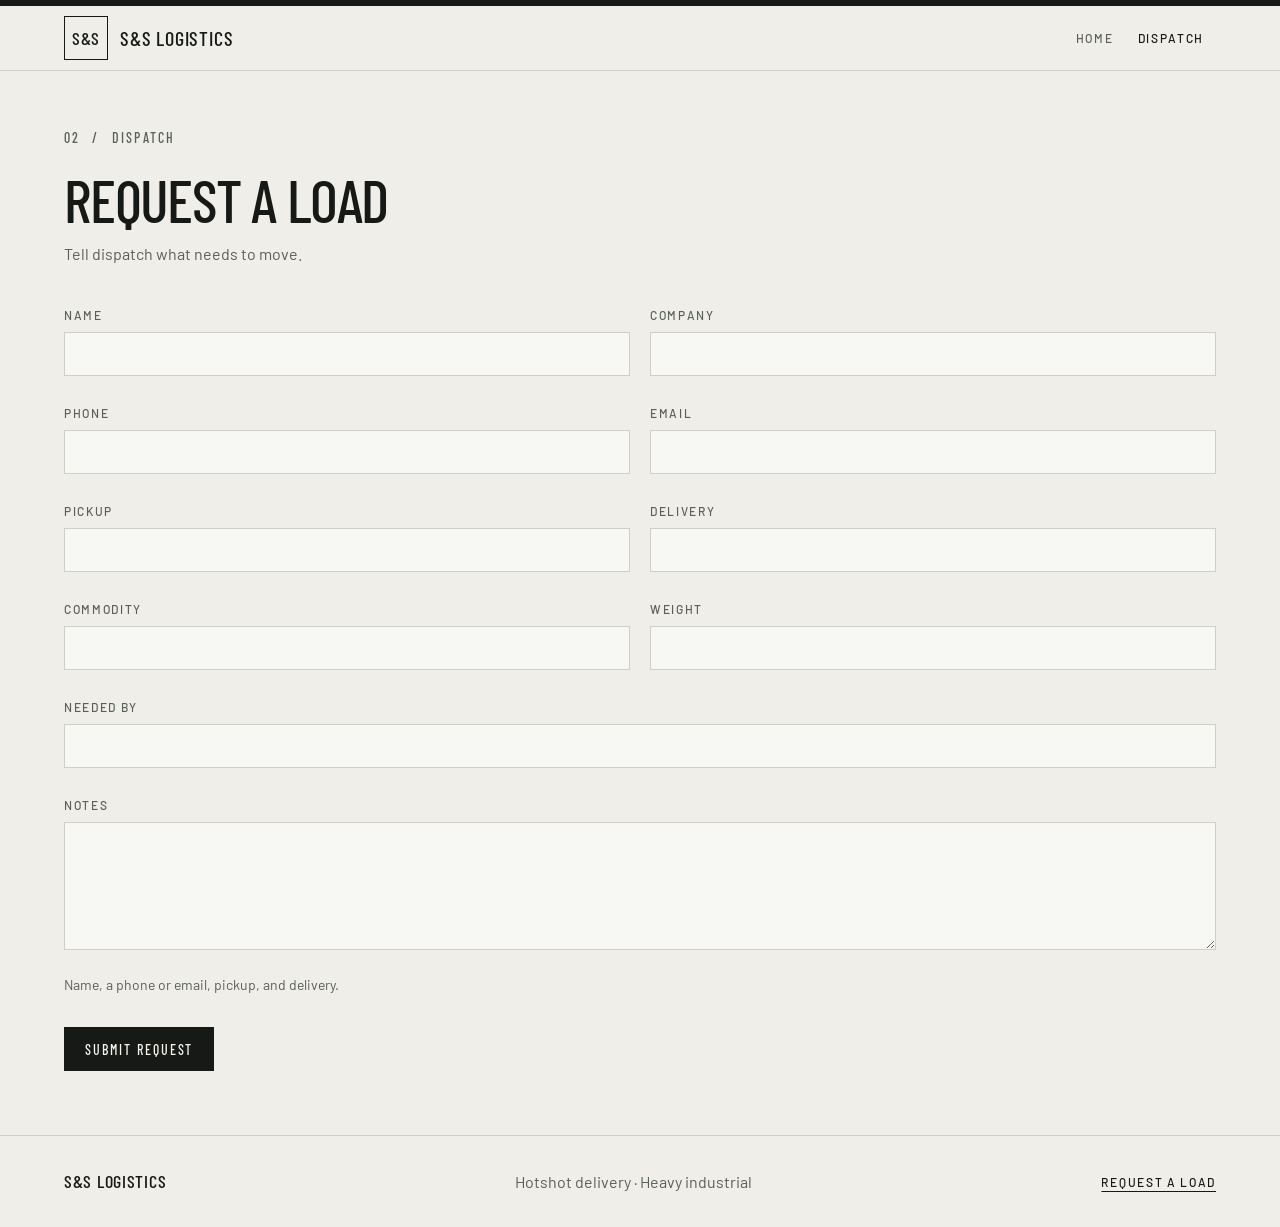
==== dispatch.html @ 4f6dfde2 "added base files" ====
<!DOCTYPE html>
<html lang="en">
  <head>
    <meta charset="utf-8" />
    <meta name="viewport" content="width=device-width, initial-scale=1" />
    <title>Dispatch — S&S Logistics</title>
    <meta name="description" content="Request a hotshot load from S&S Logistics." />
    <meta name="theme-color" content="#efeee9" />
    <link rel="icon" href="favicon.svg" type="image/svg+xml" />
    <link rel="stylesheet" href="css/site.css" />
  </head>
  <body>
    <header class="site-header">
      <div class="ink-bar"></div>
      <div class="wrap header-row">
        <a class="brand" href="index.html">
          <span class="mark" aria-hidden="true">S&S</span>
          <span class="wordmark">S&S Logistics</span>
        </a>
        <nav class="nav" aria-label="Primary">
          <a href="index.html">Home</a>
          <a href="dispatch.html" aria-current="page">Dispatch</a>
        </nav>
      </div>
    </header>

    <main class="wrap page">
      <div class="form-intro">
        <p class="kicker">02<span aria-hidden="true">/</span>Dispatch</p>
        <h1>Request a load</h1>
        <p class="lede">Tell dispatch what needs to move.</p>
      </div>

      <form id="load-form" novalidate>
        <div class="honey" aria-hidden="true">
          <label>Leave blank<input type="text" name="_honey" tabindex="-1" autocomplete="off" /></label>
        </div>
        <div class="grid">
          <div class="field">
            <label class="label" for="name">Name</label>
            <input id="name" name="name" autocomplete="name" />
            <p data-error="name" role="alert"></p>
          </div>
          <div class="field">
            <label class="label" for="company">Company</label>
            <input id="company" name="company" autocomplete="organization" />
            <p data-error="company" role="alert"></p>
          </div>
          <div class="field">
            <label class="label" for="phone">Phone</label>
            <input id="phone" name="phone" type="tel" autocomplete="tel" />
            <p data-error="phone" role="alert"></p>
          </div>
          <div class="field">
            <label class="label" for="email">Email</label>
            <input id="email" name="email" type="email" autocomplete="email" />
            <p data-error="email" role="alert"></p>
          </div>
          <div class="field">
            <label class="label" for="pickup">Pickup</label>
            <input id="pickup" name="pickup" />
            <p data-error="pickup" role="alert"></p>
          </div>
          <div class="field">
            <label class="label" for="delivery">Delivery</label>
            <input id="delivery" name="delivery" />
            <p data-error="delivery" role="alert"></p>
          </div>
          <div class="field">
            <label class="label" for="commodity">Commodity</label>
            <input id="commodity" name="commodity" />
            <p data-error="commodity" role="alert"></p>
          </div>
          <div class="field">
            <label class="label" for="weight">Weight</label>
            <input id="weight" name="weight" />
            <p data-error="weight" role="alert"></p>
          </div>
          <div class="field wide">
            <label class="label" for="needed_by">Needed by</label>
            <input id="needed_by" name="needed_by" />
            <p data-error="needed_by" role="alert"></p>
          </div>
          <div class="field wide">
            <label class="label" for="notes">Notes</label>
            <textarea id="notes" name="notes"></textarea>
            <p data-error="notes" role="alert"></p>
          </div>
        </div>
        <p class="hint">Name, a phone or email, pickup, and delivery.</p>
        <p id="form-status" class="hint" role="status"></p>
        <div class="actions">
          <button class="btn" type="submit">Submit request</button>
        </div>
      </form>

      <section id="receipt" hidden tabindex="-1">
        <h2>Request sent</h2>
        <p>This request was emailed to dispatch. Reply goes to the address on the form when one was given.</p>
        <dl id="receipt-list" class="ledger"></dl>
        <div class="actions">
          <button class="btn ghost" type="button" id="edit-request">Edit request</button>
        </div>
      </section>
    </main>

    <footer class="site-footer">
      <div class="wrap footer-row">
        <p class="footer-name">S&S Logistics</p>
        <p class="muted">Hotshot delivery · Heavy industrial</p>
        <a href="dispatch.html">Request a load</a>
      </div>
    </footer>
    <script src="js/site.js"></script>
  </body>
</html>
---- css/site.css ----
@font-face {
  font-family: "Barlow";
  font-style: normal;
  font-weight: 400;
  font-display: swap;
  src: url("../fonts/barlow-latin-400-normal.woff2") format("woff2");
}

@font-face {
  font-family: "Barlow";
  font-style: normal;
  font-weight: 500;
  font-display: swap;
  src: url("../fonts/barlow-latin-500-normal.woff2") format("woff2");
}

@font-face {
  font-family: "Barlow Condensed";
  font-style: normal;
  font-weight: 500;
  font-display: swap;
  src: url("../fonts/barlow-condensed-latin-500-normal.woff2") format("woff2");
}

@font-face {
  font-family: "Barlow Condensed";
  font-style: normal;
  font-weight: 600;
  font-display: swap;
  src: url("../fonts/barlow-condensed-latin-600-normal.woff2") format("woff2");
}

:root {
  --bg: #efeee9;
  --surface: #f7f7f4;
  --fg: #171916;
  --muted: #5a5f58;
  --line: #d0cfc7;
  --paper: #f4f3ee;
  --sans: "Barlow", "Segoe UI", system-ui, sans-serif;
  --display: "Barlow Condensed", "Arial Narrow", sans-serif;
  --hero: clamp(3.5rem, 10vw, 7.25rem);
}

* {
  box-sizing: border-box;
}

html {
  background: var(--bg);
  color: var(--fg);
  -webkit-font-smoothing: antialiased;
}

body {
  margin: 0;
  min-height: 100vh;
  font-family: var(--sans);
  font-weight: 400;
  line-height: 1.5;
  text-wrap: pretty;
}

h1,
h2,
h3 {
  text-wrap: balance;
}

button,
a {
  -webkit-tap-highlight-color: transparent;
}

button {
  font: inherit;
  cursor: pointer;
}

button:disabled {
  cursor: default;
  opacity: 0.4;
}

:focus-visible {
  outline: 2px solid var(--fg);
  outline-offset: 3px;
}

input:focus-visible,
textarea:focus-visible {
  outline: none;
}

::selection {
  background: var(--fg);
  color: var(--bg);
}

.wrap {
  width: min(72rem, calc(100% - 2.5rem));
  margin-inline: auto;
}

.site-header {
  position: sticky;
  top: 0;
  z-index: 2;
  background: var(--bg);
  border-bottom: 1px solid var(--line);
}

.ink-bar {
  height: 0.375rem;
  background: var(--fg);
}

.header-row {
  display: flex;
  align-items: center;
  justify-content: space-between;
  gap: 0.75rem;
  height: 4rem;
}

.brand {
  display: flex;
  align-items: center;
  gap: 0.75rem;
  min-width: 0;
  color: inherit;
  text-decoration: none;
}

.mark {
  display: grid;
  place-items: center;
  width: 2.75rem;
  height: 2.75rem;
  flex: none;
  border: 1px solid var(--fg);
  font-family: var(--display);
  font-size: 1.125rem;
  letter-spacing: 0.04em;
}

.wordmark {
  overflow: hidden;
  text-overflow: ellipsis;
  white-space: nowrap;
  font-family: var(--display);
  font-size: 1.25rem;
  font-weight: 500;
  letter-spacing: 0.04em;
  text-transform: uppercase;
}

.nav {
  display: flex;
  flex: none;
}

.nav a {
  display: inline-flex;
  align-items: center;
  height: 2.75rem;
  padding-inline: 0.5rem;
  color: var(--muted);
  font-size: 0.75rem;
  font-weight: 500;
  letter-spacing: 0.14em;
  text-transform: uppercase;
  text-decoration: none;
}

.nav a:hover,
.nav a[aria-current="page"] {
  color: var(--fg);
}

.kicker {
  margin: 0;
  font-family: var(--display);
  font-size: 0.875rem;
  font-weight: 500;
  letter-spacing: 0.16em;
  text-transform: uppercase;
  color: var(--muted);
}

.kicker span {
  padding-inline: 0.75rem;
}

.hero {
  display: grid;
  gap: 3rem;
  padding-block: 3.5rem 4rem;
}

.display {
  margin: 1.5rem 0 0;
  font-family: var(--display);
  font-weight: 600;
  font-size: var(--hero);
  line-height: 0.86;
  letter-spacing: -0.03em;
  text-transform: uppercase;
}

.deck {
  margin: 1.5rem 0 0;
  max-width: 28rem;
  font-family: var(--display);
  font-size: clamp(1.5rem, 2vw, 1.875rem);
  font-weight: 500;
  letter-spacing: 0.04em;
  text-transform: uppercase;
  color: var(--muted);
}

.btn {
  display: inline-flex;
  align-items: center;
  justify-content: center;
  gap: 0.5rem;
  height: 2.75rem;
  padding-inline: 1.25rem;
  border: 1px solid transparent;
  background: var(--fg);
  color: var(--paper);
  font-family: var(--display);
  font-size: 0.875rem;
  font-weight: 500;
  letter-spacing: 0.14em;
  text-transform: uppercase;
  text-decoration: none;
}

.btn:hover {
  opacity: 0.8;
}

.btn.ghost {
  background: transparent;
  color: var(--fg);
  border-color: var(--line);
}

.btn.ghost:hover {
  opacity: 1;
  border-color: var(--fg);
}

.actions {
  margin-top: 2rem;
}

.panel {
  border: 1px solid var(--line);
  background: var(--surface);
  padding: 1.25rem;
}

.panel h2,
.section h2,
.form-intro h1 {
  margin: 0;
  font-family: var(--display);
  font-weight: 500;
  letter-spacing: 0.04em;
  text-transform: uppercase;
}

.panel h2,
.label,
.ledger dt,
.col-label {
  font-size: 0.75rem;
  font-weight: 500;
  letter-spacing: 0.14em;
  text-transform: uppercase;
  color: var(--muted);
}

.ledger {
  margin: 1rem 0 0;
}

.ledger div {
  display: grid;
  grid-template-columns: 7rem minmax(0, 1fr);
  gap: 1rem;
  align-items: baseline;
  border-bottom: 1px solid var(--line);
  padding-block: 1rem;
}

.ledger dd {
  margin: 0;
  min-height: 1.5rem;
}

.section {
  border-top: 1px solid var(--line);
  padding-block: 4rem;
}

.section h2 {
  font-size: 2.25rem;
}

.services {
  list-style: none;
  margin: 2rem 0 0;
  padding: 0;
}

.services li {
  display: grid;
  grid-template-columns: 3rem minmax(0, 1fr);
  gap: 0.5rem;
  align-items: baseline;
  border-bottom: 1px solid var(--line);
  padding-block: 1.25rem;
}

.services span {
  font-family: var(--display);
  font-size: 1.125rem;
  color: var(--muted);
  font-variant-numeric: tabular-nums;
}

.services h3 {
  margin: 0;
  font-family: var(--display);
  font-size: 1.5rem;
  font-weight: 500;
  letter-spacing: 0.04em;
  text-transform: uppercase;
}

.site-footer {
  border-top: 1px solid var(--line);
}

.footer-row {
  display: flex;
  flex-wrap: wrap;
  align-items: center;
  justify-content: space-between;
  gap: 1rem;
  padding-block: 2rem;
}

.footer-row p {
  margin: 0;
}

.footer-name {
  font-family: var(--display);
  font-size: 1.125rem;
  letter-spacing: 0.04em;
  text-transform: uppercase;
}

.muted {
  color: var(--muted);
}

.footer-row a {
  color: inherit;
  font-size: 0.75rem;
  font-weight: 500;
  letter-spacing: 0.14em;
  text-transform: uppercase;
  text-underline-offset: 0.25rem;
}

.page {
  padding-block: 3.5rem 4rem;
}

.form-intro h1 {
  margin-top: 1.5rem;
  font-size: clamp(3rem, 6vw, 3.75rem);
  line-height: 0.9;
  letter-spacing: -0.02em;
}

.lede {
  margin: 1rem 0 0;
  max-width: 28rem;
  color: var(--muted);
}

form,
#receipt {
  margin-top: 2.5rem;
}

.grid {
  display: grid;
  gap: 1.25rem;
}

.field {
  display: grid;
  gap: 0.5rem;
}

.field.wide {
  grid-column: 1 / -1;
}

input,
textarea {
  width: 100%;
  border: 1px solid var(--line);
  background: var(--surface);
  color: var(--fg);
  font: inherit;
  font-size: 1rem;
  padding: 0.65rem 0.75rem;
}

input {
  height: 2.75rem;
}

textarea {
  min-height: 8rem;
  resize: vertical;
}

input:focus,
textarea:focus {
  border-color: var(--fg);
}

.field p {
  margin: 0;
  font-size: 0.875rem;
}

.hint {
  margin: 1rem 0 0;
  color: var(--muted);
  font-size: 0.875rem;
}

.honey {
  position: absolute;
  left: -9999px;
  height: 0;
  width: 0;
  opacity: 0;
}

#receipt[hidden],
form[hidden] {
  display: none;
}

#receipt {
  border: 1px solid var(--line);
  background: var(--surface);
  padding: 1.25rem;
}

#receipt h2 {
  margin: 0;
  font-family: var(--display);
  font-size: 1.875rem;
  font-weight: 500;
  letter-spacing: 0.04em;
  text-transform: uppercase;
}

#receipt > p {
  margin: 0.75rem 0 0;
  max-width: 36rem;
  color: var(--muted);
}

@media (min-width: 720px) {
  .nav a {
    padding-inline: 0.75rem;
  }

  .grid {
    grid-template-columns: 1fr 1fr;
  }

  .panel {
    padding: 2rem;
  }
}

@media (min-width: 960px) {
  .hero {
    grid-template-columns: minmax(0, 1.35fr) minmax(0, 0.85fr);
    align-items: start;
    gap: 4rem;
    padding-top: 5rem;
  }
}

@media (prefers-reduced-motion: reduce) {
  * {
    transition: none !important;
  }
}
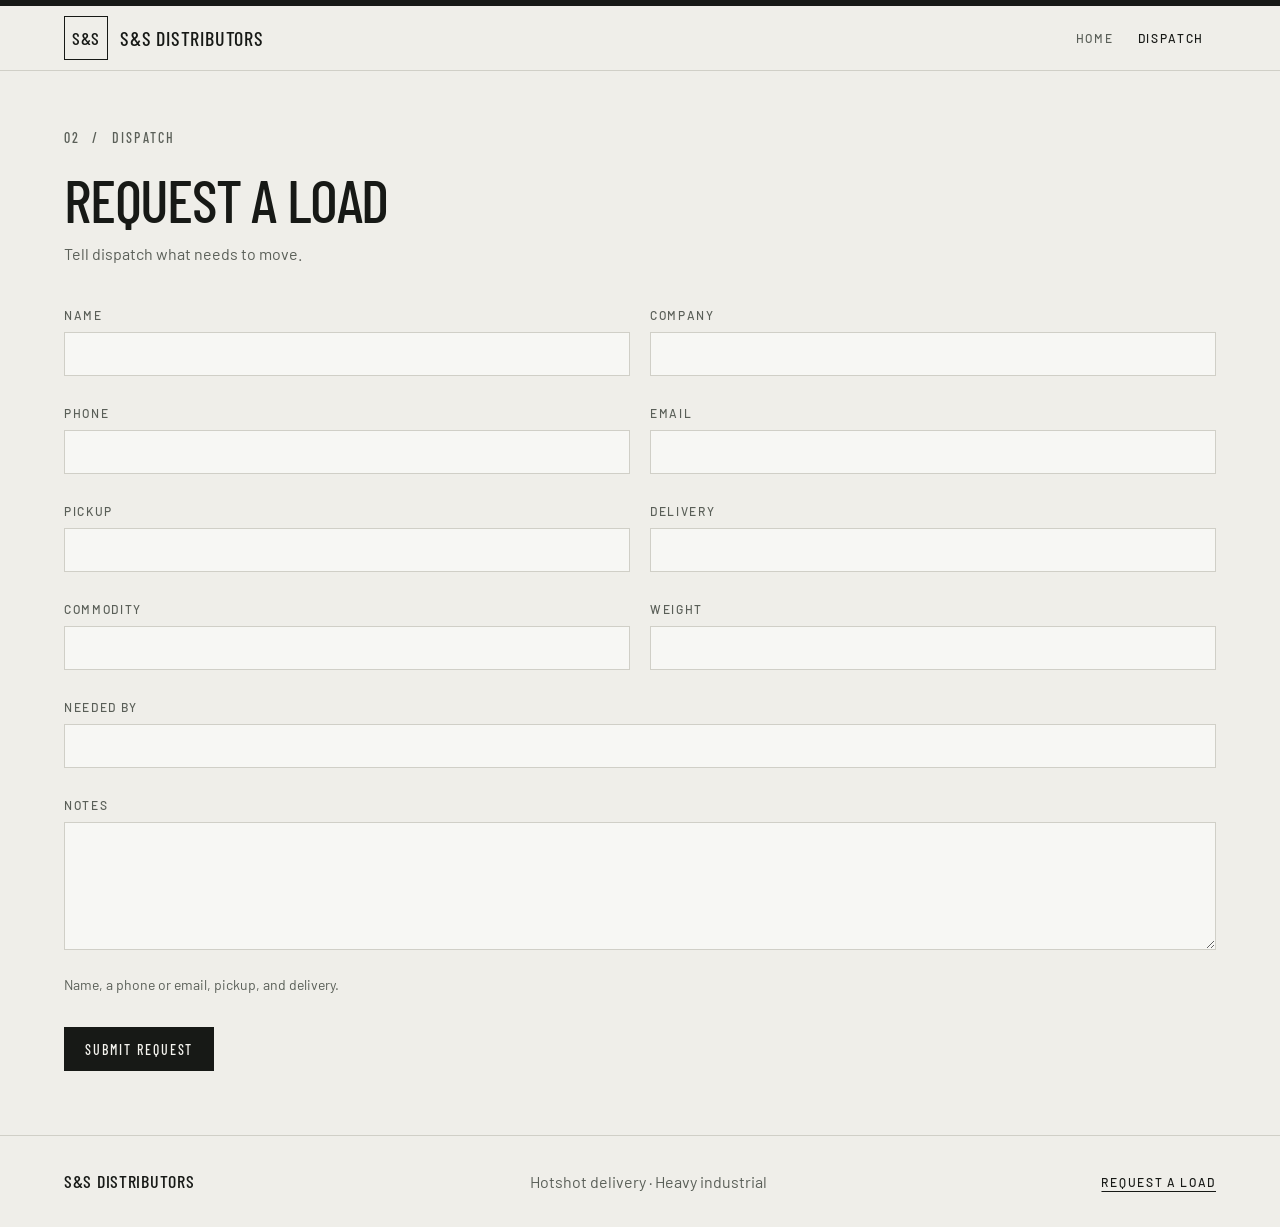
==== commit 8a1c2a9f: "Update dispatch.html" ====
--- a/dispatch.html
+++ b/dispatch.html
@@ -3,8 +3,8 @@
   <head>
     <meta charset="utf-8" />
     <meta name="viewport" content="width=device-width, initial-scale=1" />
-    <title>Dispatch — S&S Logistics</title>
-    <meta name="description" content="Request a hotshot load from S&S Logistics." />
+    <title>Dispatch — S&S Distributors</title>
+    <meta name="description" content="Request a hotshot load from S&S Distributors." />
     <meta name="theme-color" content="#efeee9" />
     <link rel="icon" href="favicon.svg" type="image/svg+xml" />
     <link rel="stylesheet" href="css/site.css" />
@@ -15,7 +15,7 @@
       <div class="wrap header-row">
         <a class="brand" href="index.html">
           <span class="mark" aria-hidden="true">S&S</span>
-          <span class="wordmark">S&S Logistics</span>
+          <span class="wordmark">S&S Distributors</span>
         </a>
         <nav class="nav" aria-label="Primary">
           <a href="index.html">Home</a>
@@ -106,7 +106,7 @@
 
     <footer class="site-footer">
       <div class="wrap footer-row">
-        <p class="footer-name">S&S Logistics</p>
+        <p class="footer-name">S&S Distributors</p>
         <p class="muted">Hotshot delivery · Heavy industrial</p>
         <a href="dispatch.html">Request a load</a>
       </div>
